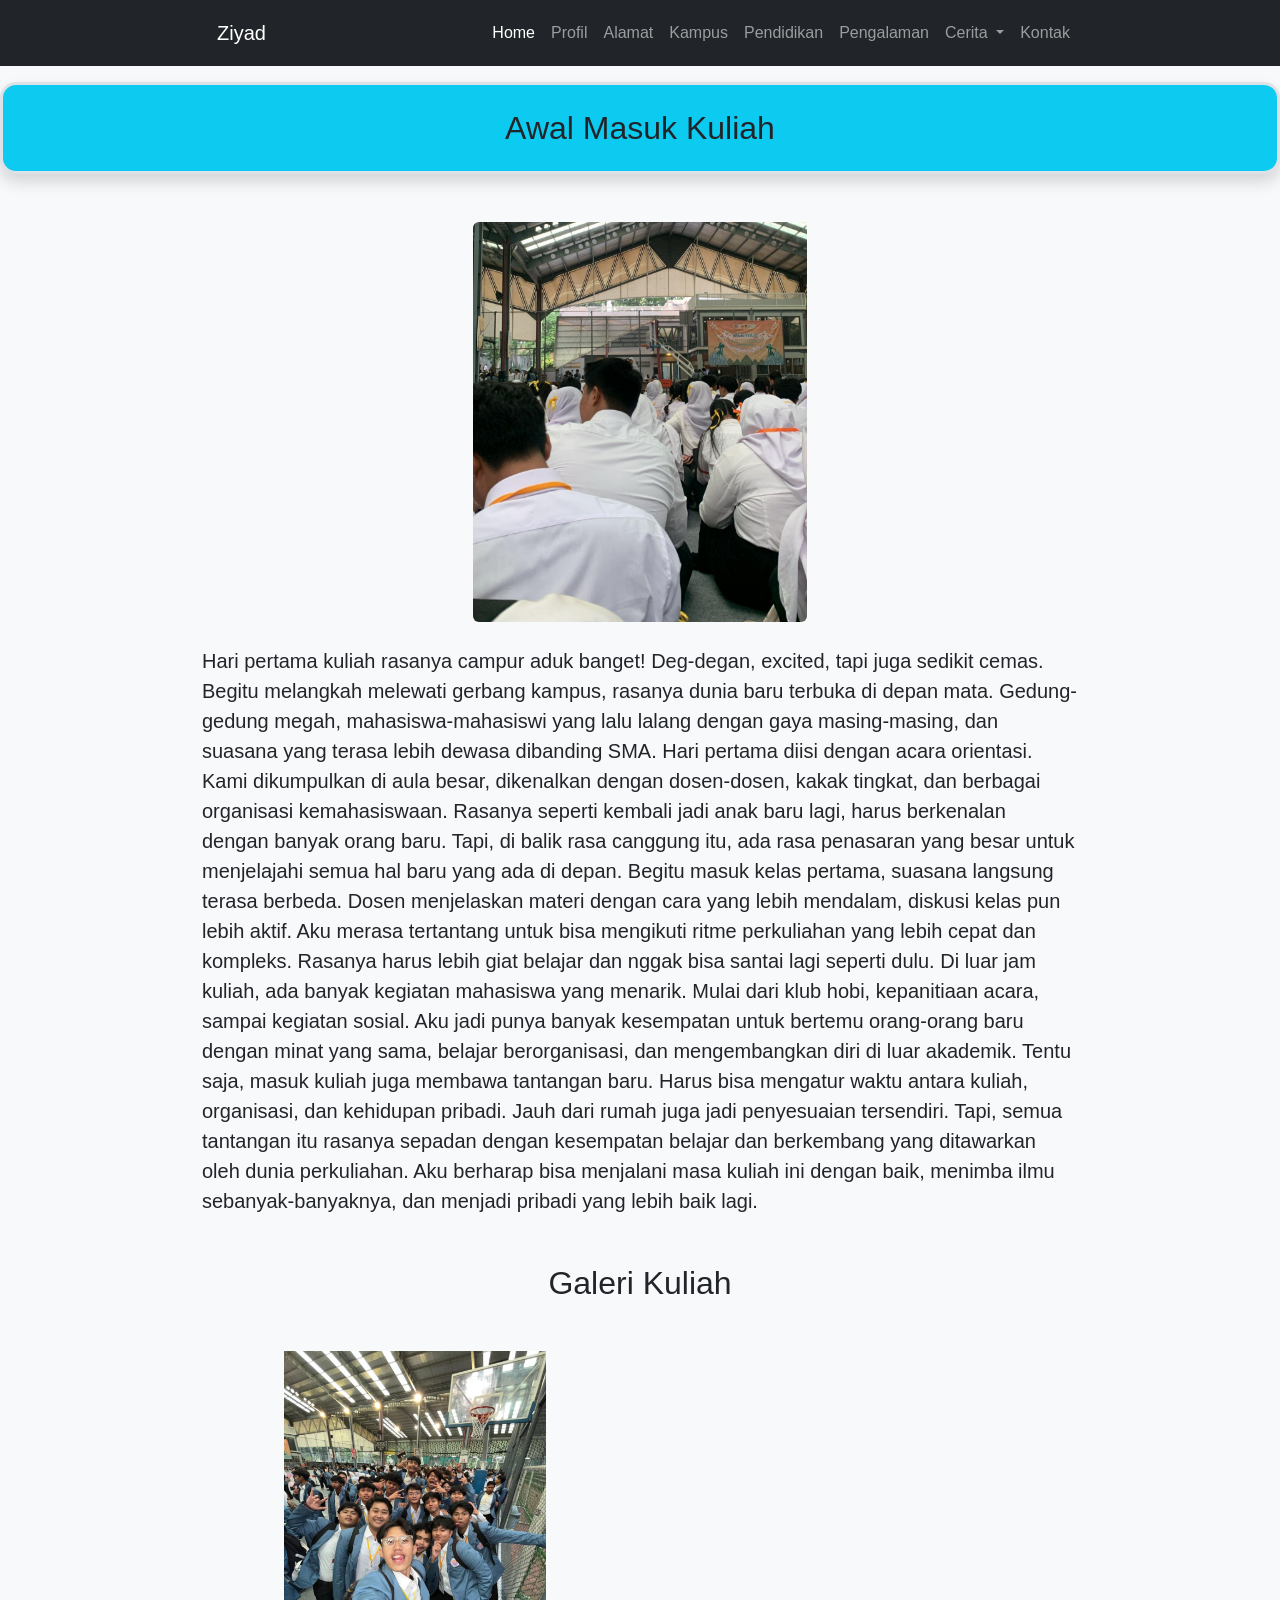
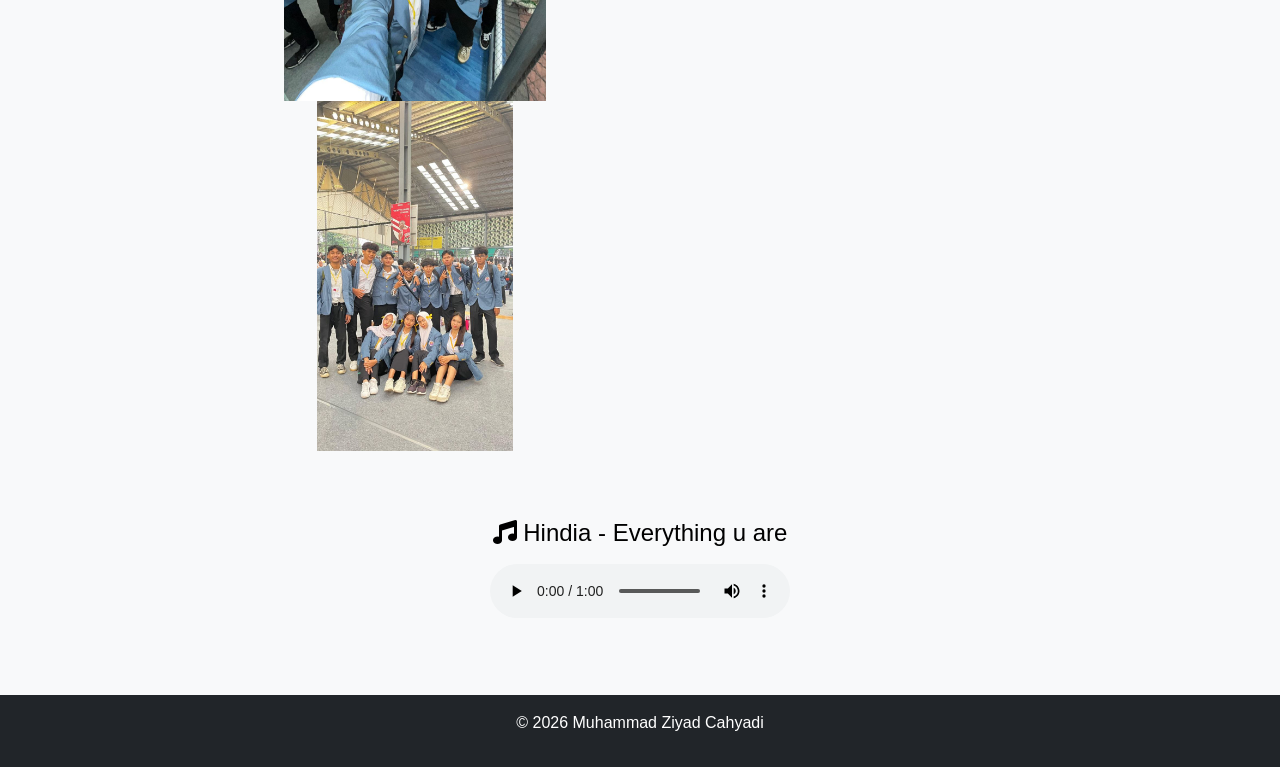
==== kuliah.html @ f76b559b "Biodata" ====
<!DOCTYPE html>
<html lang="id">
<head>
  <meta charset="UTF-8">
  <meta name="viewport" content="width=device-width, initial-scale=1.0">
  <title>Biodata</title>

  <!-- Bootstrap 5 -->
  <link href="https://cdn.jsdelivr.net/npm/bootstrap@5.3.0/dist/css/bootstrap.min.css" rel="stylesheet">

  <!-- CSS -->
  <link rel="stylesheet" href="css/style.css">
  <link rel="stylesheet" href="css/navbar.css">
  <link rel="stylesheet" href="css/lagu.css">
  <link rel="stylesheet" href="https://cdnjs.cloudflare.com/ajax/libs/font-awesome/6.5.0/css/all.min.css">
</head>
<body>
<!-- NAVBAR -->
<nav class="navbar navbar-expand-lg navbar-dark bg-dark">
  <div class="container">
    <a class="navbar-brand" href="#">Ziyad</a>

    <button class="navbar-toggler" type="button" data-bs-toggle="collapse" data-bs-target="#nav">
      <span class="navbar-toggler-icon"></span>
    </button>

    <div class="collapse navbar-collapse" id="nav">
      <ul class="navbar-nav ms-auto">

        <li class="nav-item">
          <a href="index.html" class="nav-link active">Home</a>
        </li>
        <li class="nav-item">
          <a href="profil.html" class="nav-link">Profil</a>
        </li>

        <li class="nav-item">
          <a href="alamat.html" class="nav-link">Alamat</a>
        </li>

        <li class="nav-item">
          <a href="kampus.html" class="nav-link">Kampus</a>
        </li>

        <li class="nav-item">
          <a href="pendidikan.html" class="nav-link">Pendidikan</a>
        </li>

        <li class="nav-item">
          <a href="pengalaman.html" class="nav-link">Pengalaman</a>
        </li>

        <!-- DROPDOWN (ANAK MENU) -->
        <li class="nav-item dropdown">
          <a class="nav-link dropdown-toggle" href="#" role="button" data-bs-toggle="dropdown">
            Cerita
          </a>
          <ul class="dropdown-menu">
            <li><a class="dropdown-item" href="kunjungan.html">Kunjungan Industri</a></li>
            <li><a class="dropdown-item" href="lebaran.html">Lebaran</a></li>
            <li><a class="dropdown-item" href="kuliah.html">Kuliah</a></li>
          </ul>
        </li>

        <li class="nav-item">
          <a href="kontak.html" class="nav-link">Kontak</a>
        </li>

      </ul>
    </div>
  </div>
</nav>

<section class="intro mt-3">
  <h2 class="border bg-info border-3 rounded-4 p-4 shadow text-center">Awal Masuk Kuliah</h2>
</section>

<!-- HERO / PROFIL -->
<div class="container text-center mt-5">
  <img src="fotoprofil/osp.jpg" class="rounded" alt="Foto Kunjungan Industri" height="400px">
</div>

<section class="isi mt-4">
  <div class="container">
      <p class="fs-5">Hari pertama kuliah rasanya campur aduk banget! Deg-degan, excited, tapi juga sedikit cemas. Begitu melangkah melewati gerbang kampus, rasanya dunia baru terbuka di depan mata. Gedung-gedung megah, mahasiswa-mahasiswi yang lalu lalang dengan gaya masing-masing, dan suasana yang terasa lebih dewasa dibanding SMA.
Hari pertama diisi dengan acara orientasi. Kami dikumpulkan di aula besar, dikenalkan dengan dosen-dosen, kakak tingkat, dan berbagai organisasi kemahasiswaan. Rasanya seperti kembali jadi anak baru lagi, harus berkenalan dengan banyak orang baru. Tapi, di balik rasa canggung itu, ada rasa penasaran yang besar untuk menjelajahi semua hal baru yang ada di depan.
Begitu masuk kelas pertama, suasana langsung terasa berbeda. Dosen menjelaskan materi dengan cara yang lebih mendalam, diskusi kelas pun lebih aktif. Aku merasa tertantang untuk bisa mengikuti ritme perkuliahan yang lebih cepat dan kompleks. Rasanya harus lebih giat belajar dan nggak bisa santai lagi seperti dulu.
Di luar jam kuliah, ada banyak kegiatan mahasiswa yang menarik. Mulai dari klub hobi, kepanitiaan acara, sampai kegiatan sosial. Aku jadi punya banyak kesempatan untuk bertemu orang-orang baru dengan minat yang sama, belajar berorganisasi, dan mengembangkan diri di luar akademik.
Tentu saja, masuk kuliah juga membawa tantangan baru. Harus bisa mengatur waktu antara kuliah, organisasi, dan kehidupan pribadi. Jauh dari rumah juga jadi penyesuaian tersendiri. Tapi, semua tantangan itu rasanya sepadan dengan kesempatan belajar dan berkembang yang ditawarkan oleh dunia perkuliahan. Aku berharap bisa menjalani masa kuliah ini dengan baik, menimba ilmu sebanyak-banyaknya, dan menjadi pribadi yang lebih baik lagi.
      </p>
  </div> 
</section>

<section class="Galeri">
    <h2 class="text-center mt-5">Galeri Kuliah</h2>
    <div class="container mt-5 text-center">
        <div class="row">
            <div class="col-md-6">
                <img src="fotoprofil/kom.jpg" alt="Foto 1" height="350px">
                <img src="fotoprofil/mat.jpg" alt="Foto 2" height="350px">
            </div>
        </div>
    </div>
</section>

<!-- MUSIK -->
<div class="music-player text-center mt-5">
  <h4 class="mb-3"> <i class="fas fa-music"></i> Hindia - Everything u are </h4>

  <audio controls>
    <source src="audio/hin.mp3" type="audio/mpeg">
  </audio>
</div>

<!-- FOOTER -->
<footer class="bg-dark text-white text-center p-3 mt-5">
  <p>© 2026 Muhammad Ziyad Cahyadi</p>
</footer>

<!-- Bootstrap JS -->
<script src="https://cdn.jsdelivr.net/npm/bootstrap@5.3.0/dist/js/bootstrap.bundle.min.js"></script>

</body>
</html>
---- css/style.css ----
/* style.css untuk halaman Biodata */
body {
  background: #f8f9fa;
  color: #212529;
  font-family: "Segoe UI", Tahoma, Geneva, Verdana, sans-serif;
}

.container {
  max-width: 900px;
}

img.rounded-circle {
  border: 4px solid #fff;
  box-shadow: 0 10px 30px rgba(0, 0, 0, 0.12);
}

h1 {
  font-weight: 700;
}

.lead {
  color: #495057;
}

.btn-primary {
  background-color: #0d6efd;
  border-color: #0d6efd;
}

.btn-primary:hover {
  background-color: #0b5ed7;
  border-color: #0a58ca;
}

footer {
  margin-top: 60px;
  padding: 20px 0;
  text-align: center;
  color: #6c757d;
}
/* WARNA TIAP ITEM */
.timeline-item:nth-child(1) .timeline-dot { background: #ff4d4d; }
.timeline-item:nth-child(2) .timeline-dot { background: #4da6ff; }
.timeline-item:nth-child(3) .timeline-dot { background: #33cc99; }
.timeline-item:nth-child(4) .timeline-dot { background: #ffcc00; }
.timeline-item:nth-child(5) .timeline-dot { background: #cc66ff; }

/* ICON DALAM DOT */
.timeline-dot {
    display: flex;
    align-items: center;
    justify-content: center;
    color: white;
    font-size: 10px;
}
---- css/navbar.css ----
.navbar {
  list-style: none;
  display: flex;
    gap: 20px;
}

.navbbar li {
    position: relative;
}
.navbar a {
    text-decoration: none;
    padding: 10px 15px;
    display: block;
}

.submenu {
    display: none;
    position: absolute;
    top: 100%;
    left: 0;
    list-style: none;
    background-color: #fff;
    padding: 0;
}

.dropdown:hover .submenu {
    display: block;
}

.submenu li a {
    padding: 10px 20px;
}
---- css/lagu.css ----
.music-player {
  padding: 20px;
}

.music-player audio {
  width: 300px;
  max-width: 100%;
}
.music-player {
  color: rgb(0, 0, 0);
  border-radius: 10px;
  width: 400px;
  max-width: 90%;
  margin: 50px auto;
  padding: 20px;
}
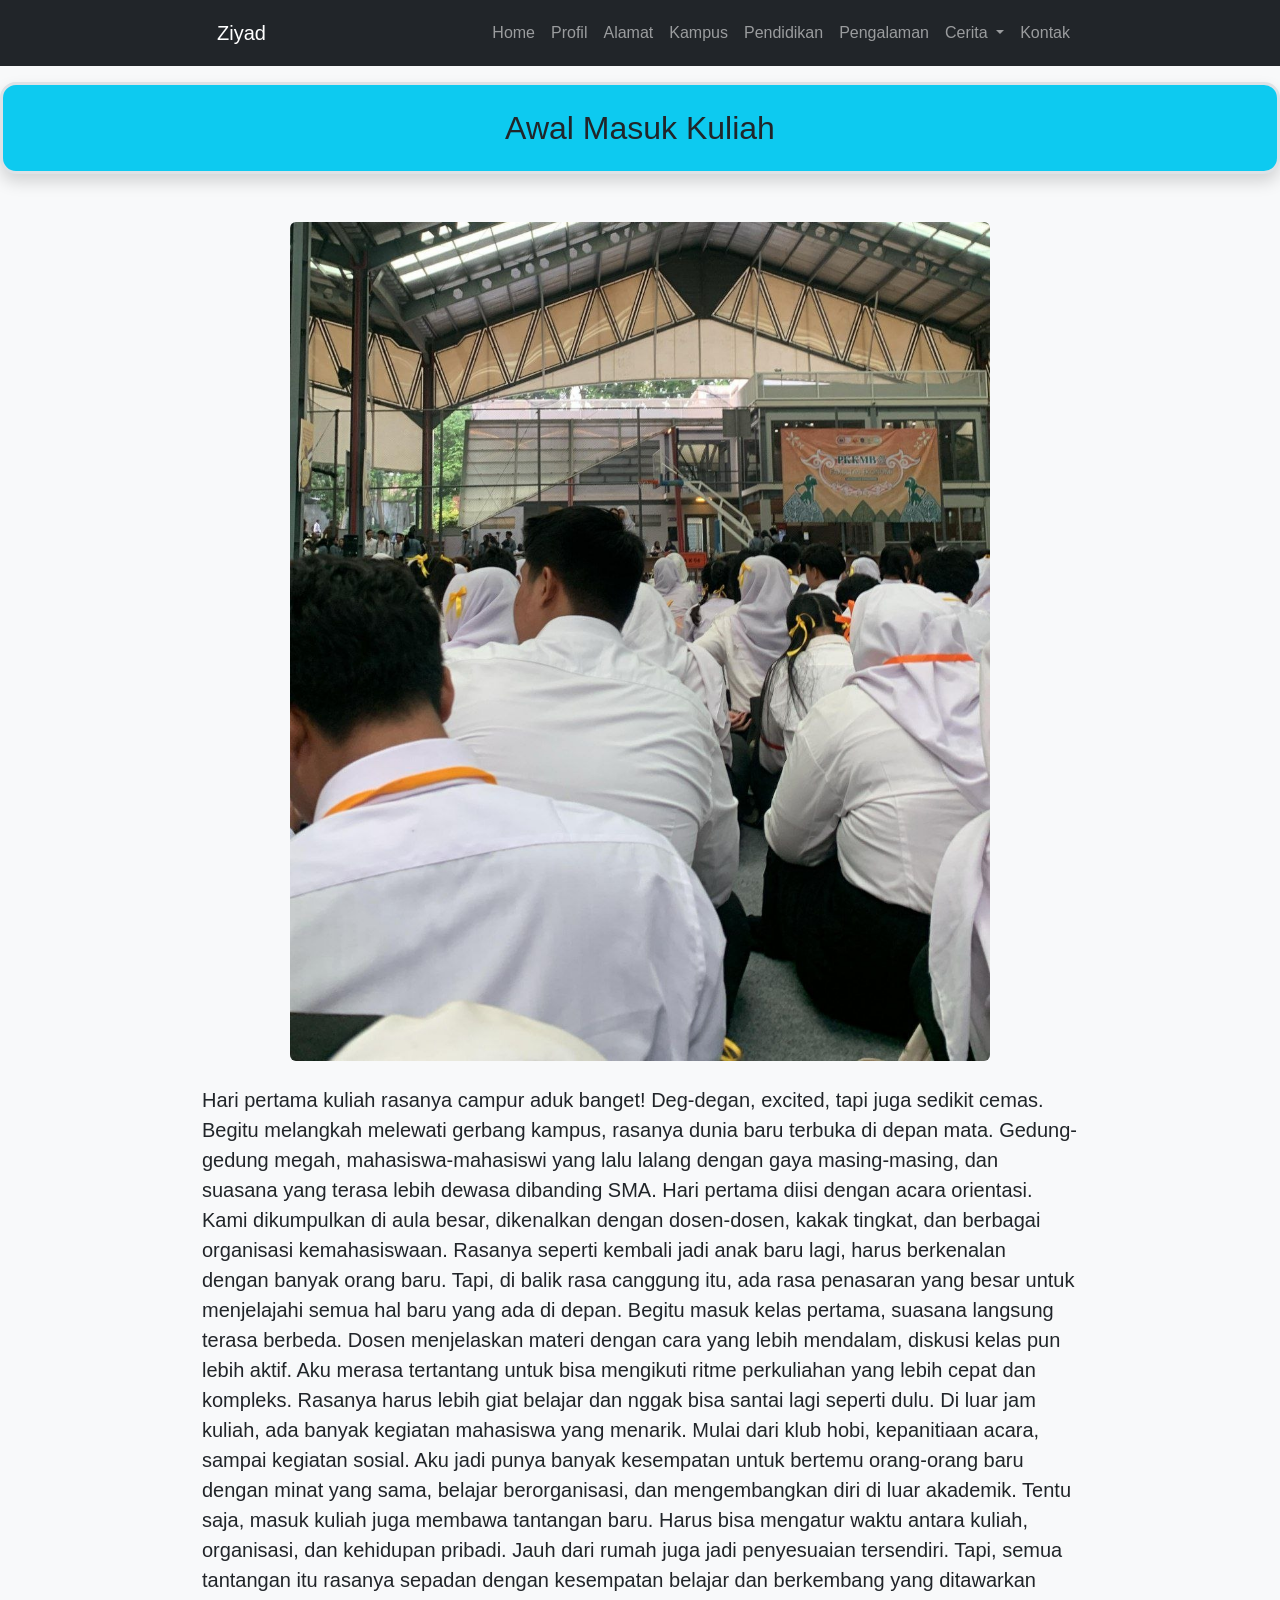
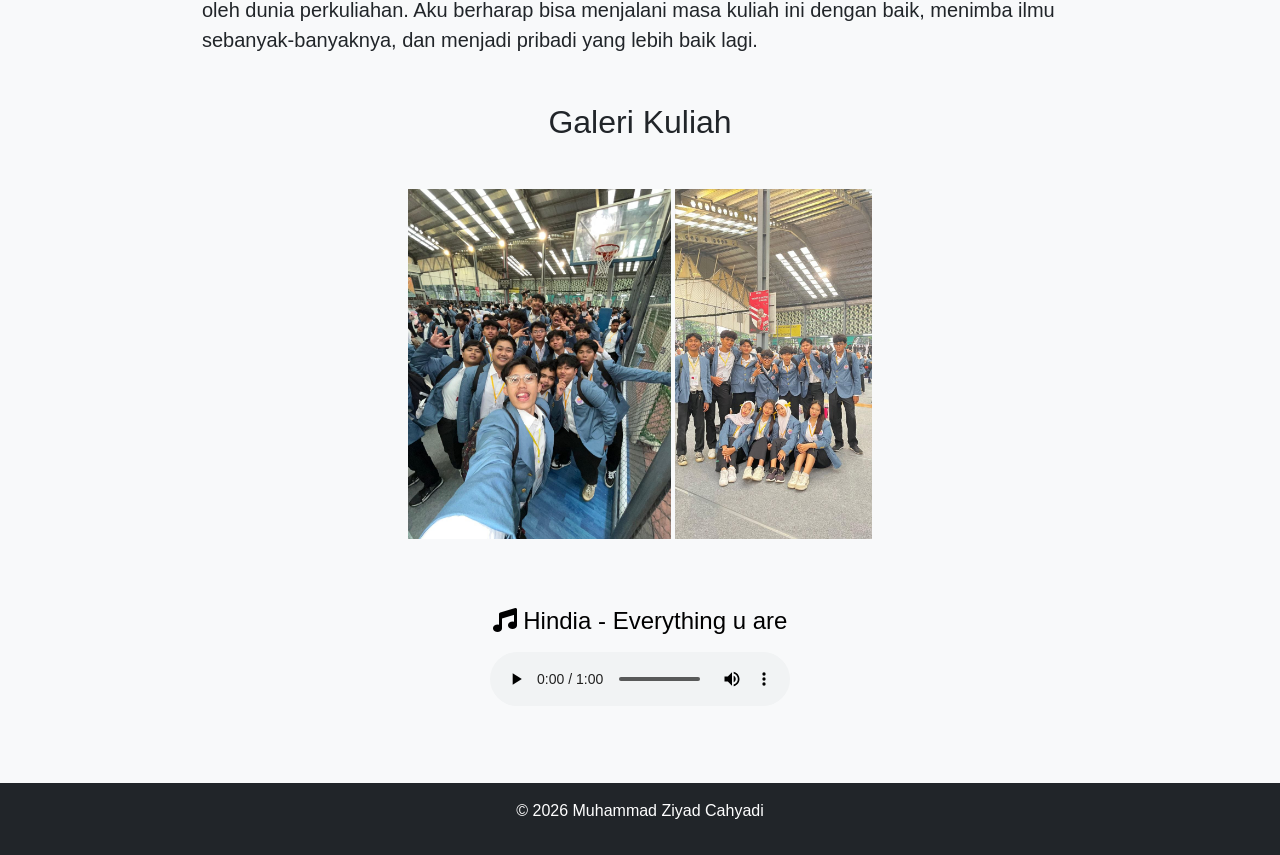
==== commit 11b003dd: "fix biodata" ====
--- a/kuliah.html
+++ b/kuliah.html
@@ -29,7 +29,7 @@
       <ul class="navbar-nav ms-auto">
 
         <li class="nav-item">
-          <a href="index.html" class="nav-link active">Home</a>
+          <a href="index.html" class="nav-link">Home</a>
         </li>
         <li class="nav-item">
           <a href="profil.html" class="nav-link">Profil</a>
@@ -78,7 +78,7 @@
 
 <!-- HERO / PROFIL -->
 <div class="container text-center mt-5">
-  <img src="fotoprofil/osp.jpg" class="rounded" alt="Foto Kunjungan Industri" height="400px">
+  <img src="fotoprofil/osp.jpg" class="rounded" style="width: 80%; height: auto;" alt="Foto Kunjungan Industri" height="400px">
 </div>
 
 <section class="isi mt-4">
@@ -95,12 +95,8 @@
 <section class="Galeri">
     <h2 class="text-center mt-5">Galeri Kuliah</h2>
     <div class="container mt-5 text-center">
-        <div class="row">
-            <div class="col-md-6">
-                <img src="fotoprofil/kom.jpg" alt="Foto 1" height="350px">
-                <img src="fotoprofil/mat.jpg" alt="Foto 2" height="350px">
-            </div>
-        </div>
+        <img src="fotoprofil/kom.jpg" alt="Foto 1" height="350px">
+        <img src="fotoprofil/mat.jpg" alt="Foto 2" height="350px">
     </div>
 </section>
 
